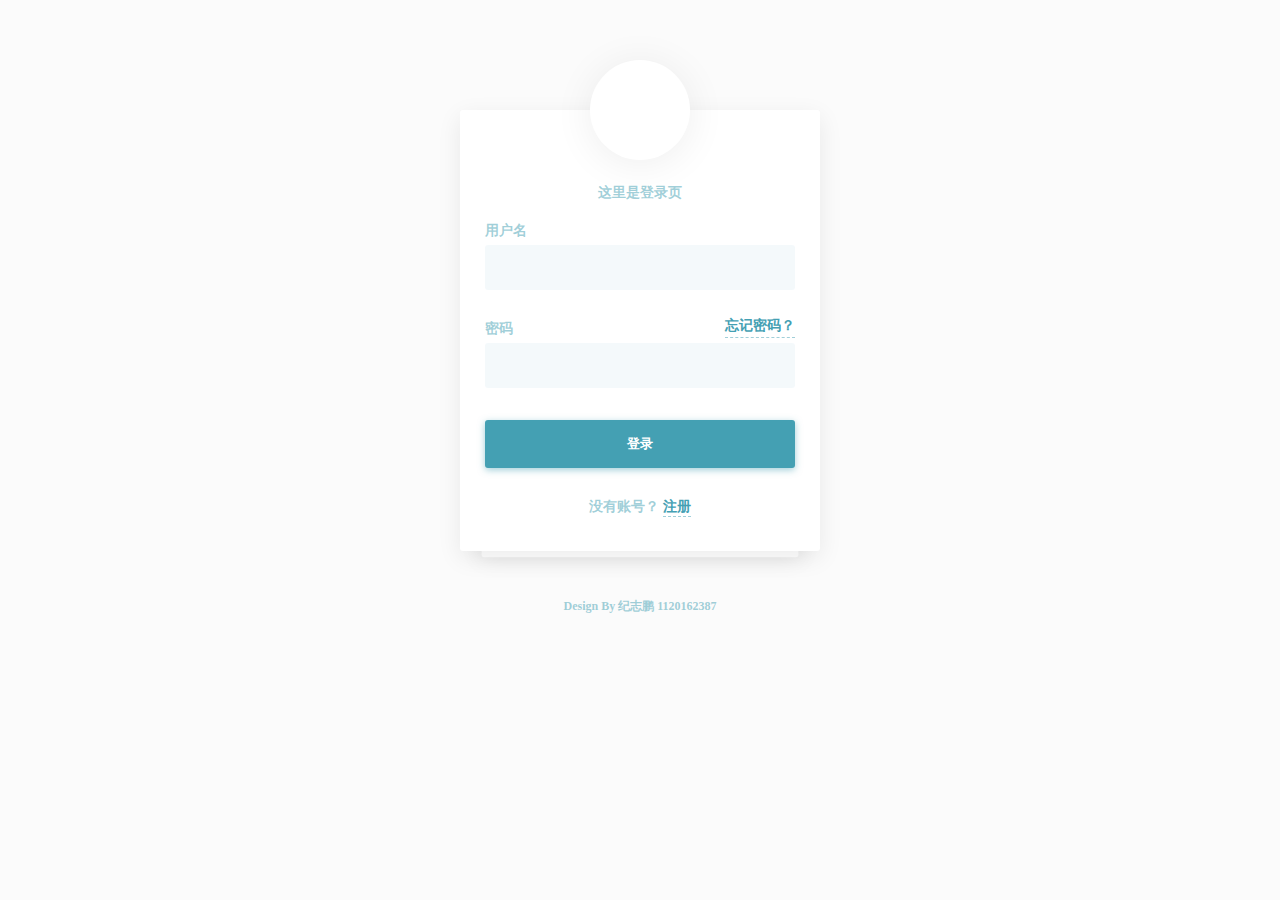
==== login.html @ bcf289a7 "Initial commit" ====
<!DOCTYPE html>
<html><head><meta http-equiv="Content-Type" content="text/html; charset=UTF-8">
	
	<meta name="viewport" content="width=device-width,initial-scale=1">
	<title>Login</title>
	<link rel="stylesheet" href="./css_files/auth.css">
</head>
<body>
<div class="adcenter"><script src="./css_files/ggad2_728x90.js"></script></div>
	<div class="lowin">
		<div class="lowin-brand">
			<img src="./image/Storm_Trooper.jpg" alt="logo">
		</div>
		<div class="lowin-wrapper" style="min-height: 457px;">
			<div class="lowin-box lowin-login">
				<div class="lowin-box-inner">
					<form action="./login.php">
						<p>这里是登录页</p>
						<div class="lowin-group">
							<label>用户名 <a href="./login.html#" class="login-back-link">返回登录？</a></label>
							<input type="text" autocomplete="username" name="username" class="lowin-input">
						</div>
						<div class="lowin-group password-group" style="height: 70px;">
							<label>密码 <a href="./login.html#" class="forgot-link">忘记密码？</a></label>
							<input type="password" name="password" autocomplete="current-password" class="lowin-input">
						</div>
						<button class="lowin-btn login-btn">
							登录
						</button>

						<div class="text-foot">
							没有账号？ <a href="http://demo.cssmoban.com/cssthemes5/twts_195_lowin/index.html" class="register-link">注册</a>
						</div>
					</form>
				</div>
			</div>

			<div class="lowin-box lowin-register lowin-flip">
				<div class="lowin-box-inner">
					<form>
						<p>这里是注册页</p>
						<div class="lowin-group">
							<label>名字</label>
							<input type="text" name="name" autocomplete="name" class="lowin-input">
						</div>
						<div class="lowin-group">
							<label>学号</label>
							<input type="text" autocomplete="number" name="number" class="lowin-input">
						</div>
						<div class="lowin-group">
							<label>年龄</label>
							<input type="number" name="age" autocomplete="0" min="0" max="100" class="lowin-input">
						</div>
						<div class="lowin-group">
							<label>账号</label>
							<input type="text" name="username" autocomplete="username" class="lowin-input">
						</div>
						<div class="lowin-group">
							<label>密码</label>
							<input type="password" name="password" autocomplete="current-password" class="lowin-input">
						</div>
						<div class="lowin-group">
							<label>性别</label>
							<select class="lowin-input">
  								<option value ="male">男</option>
  								<option value ="female">女</option>
								</select>
						</div>
						<div class="lowin-group">
							<label>选择你的身份类型</label>
							<select class="lowin-input">
  								<option value ="admin">管理员</option>
  								<option value ="user">普通用户</option>
								</select>
						</div>
						<button class="lowin-btn">
							注册
						</button>

						<div class="text-foot">
							已经有账号了？ <a href="http://demo.cssmoban.com/cssthemes5/twts_195_lowin/index.html" class="login-link">登录</a>
						</div>
					</form>
				</div>
			</div>
		</div>
	
		<footer class="lowin-footer">
			Design By 纪志鹏 1120162387 
		</footer>
	</div>

	<script src="./css_files/auth.js"></script>
	<script>
		Auth.init({
			login_url: '#login',
			forgot_url: '#forgot'
		});
	</script>

</body></html>
---- css_files/auth.css ----
body {
	margin: 0;
	background-color: #fbfbfb;
	text-align: center;
}

.lowin {
	/* variables */
	--color-primary: #44a0b3;
	--color-grey: rgba(68, 160, 179, .06);
	--color-dark: rgba(68, 160, 179, .5);
	--color-semidark: rgba(68, 160, 179, .5);

	text-align: center;
	margin: 60px 0 0 0;
	font-family: 'Segoe UI';
	font-size: 14px;
}

.lowin .lowin-wrapper {
	-webkit-transition: all 1s;
	-o-transition: all 1s;
	transition: all 1s;
	-webkit-perspective: 1000px;
	        perspective: 1000px;
	position: relative;
	height: 100%;
	width: 360px;
	margin: 0 auto;
}

.lowin.lowin-red {
	--color-primary: #ff6464;
	--color-grey: rgba(255, 100, 100, .06);
	--color-dark: rgba(255, 100, 100, .8);
	--color-semidark: rgba(255, 100, 100, .55);
}

.lowin.lowin-green {
	--color-primary: #D0EF84;
	--color-grey: rgba(208, 239, 132, .15);
	--color-dark: rgba(208, 239, 132, 1);
	--color-semidark: rgba(208, 239, 132, .6);
}

.lowin.lowin-purple {
	--color-primary: #6C567B;
	--color-grey: rgba(108, 86, 123, .08);
	--color-dark: rgba(108, 86, 123, .7);
	--color-semidark: rgba(108, 86, 123, .45);
}

.lowin.lowin-blue {
	--color-primary: #0081C6;
	--color-grey: rgba(0, 129, 198, .05);
	--color-dark: rgba(0, 129, 198, .7);
	--color-semidark: rgba(0, 129, 198, .45);
}

.lowin a {
	color: var(--color-primary);
	text-decoration: none;
	border-bottom: 1px dashed var(--color-semidark);
	margin-top: -3px;
	padding-bottom: 2px;
}

.lowin * {
	-webkit-box-sizing: border-box;
	        box-sizing: border-box;
}

.lowin .lowin-brand {
	overflow: hidden;
	width: 100px;
	height: 100px;
	margin: 0 auto -50px auto;
	border-radius: 50%;
	-webkit-box-shadow: 0 4px 40px rgba(0, 0, 0, .07);
	        box-shadow: 0 4px 40px rgba(0, 0, 0, .07);
	padding: 50px;
	background-color: #fff;
	z-index: 1;
	position: relative;
}

.lowin .lowin-brand img {
	width: 100%;
}

.lowin .lowin-box {
	width: 100%;
	position: absolute;
	left: 0;
}

.lowin .lowin-box-inner {
	background-color: #fff;
	-webkit-box-shadow: 0 7px 25px rgba(0, 0, 0, .08);
	        box-shadow: 0 7px 25px rgba(0, 0, 0, .08);
	padding: 60px 25px 25px 25px;
	text-align: left;
	border-radius: 3px;
}

.lowin .lowin-box::after {
	content: ' ';
	-webkit-box-shadow: 0 0 25px rgba(0, 0, 0, .1);
	        box-shadow: 0 0 25px rgba(0, 0, 0, .1);
	-webkit-transform: translate(0, -92.6%) scale(.88);
	    -ms-transform: translate(0, -92.6%) scale(.88);
	        transform: translate(0, -92.6%) scale(.88);
	border-radius: 3px;
	position: absolute;
	top: 100%;
	left: 0;
	width: 100%;
	height: 100%;
	background-color: #fff;
	z-index: -1;
}

.lowin .lowin-box.lowin-flip {
	-webkit-transform: rotate3d(0, 1, 0, -180deg);
	        transform: rotate3d(0, 1, 0, -180deg);
	display: none;
	opacity: 0;
}

.lowin .lowin-box p {
	color: var(--color-semidark);
	font-weight: 700;
	margin-bottom: 20px;
	text-align: center;
}

.lowin .lowin-box .lowin-group {
	margin-bottom: 30px;
}

.lowin .lowin-box label {
	margin-bottom: 5px;
	display: inline-block;
	width: 100%;
	color: var(--color-semidark);
	font-weight: 700;
}

.lowin .lowin-box label a {
	float: right;
}

.lowin .lowin-box .lowin-input {
	background-color: var(--color-grey);
	color: var(--color-dark);
	border: none;
	border-radius: 3px;
	padding: 15px 20px;
	width: 100%;
	outline: 0;
}

.lowin .lowin-box .lowin-btn { 
	display: inline-block;
	width: 100%;
	border: none;
	color: #fff;
	padding: 15px;
	border-radius: 3px;
	background-color: var(--color-primary);
	-webkit-box-shadow: 0 2px 7px var(--color-semidark);
	        box-shadow: 0 2px 7px var(--color-semidark);
	font-weight: 700;
	outline: 0;
	cursor: pointer;
	-webkit-transition: all .5s;
	-o-transition: all .5s;
	transition: all .5s;
}

.lowin .lowin-box .lowin-btn:active {
	-webkit-box-shadow: none;
	        box-shadow: none;
}

.lowin .lowin-box .lowin-btn:hover {
	opacity: .9;
}

.lowin .text-foot {
	text-align: center;
	padding: 10px;
	font-weight: 700;
	margin-top: 20px;
	color: var(--color-semidark);
}

.lowin .lowin-footer {
	text-align: center;
	margin: 30px 0;
	font-size: 12px;
	color: var(--color-semidark);
	font-weight: 700;
}

.lowin .login-back-link {
	-webkit-transition: all 1s;
	-o-transition: all 1s;
	transition: all 1s;
	display: none;
	opacity: 0;
}

/* animation */
.lowin .lowin-box.lowin-animated {
	-webkit-animation-name: LowinAnimated;
	        animation-name: LowinAnimated;
	-webkit-animation-duration: 1s;
	        animation-duration: 1s;
	-webkit-animation-fill-mode: forwards;
	        animation-fill-mode: forwards;
	-webkit-animation-timing-function: ease-in-out;
	        animation-timing-function: ease-in-out;
}

.lowin .lowin-box.lowin-animatedback {
	-webkit-animation-name: LowinAnimatedBack;
	        animation-name: LowinAnimatedBack;
	-webkit-animation-duration: 1s;
	        animation-duration: 1s;
	-webkit-animation-fill-mode: forwards;
	        animation-fill-mode: forwards;
	-webkit-animation-timing-function: ease-in-out;
	        animation-timing-function: ease-in-out;
}

.lowin .lowin-box.lowin-animated-flip {
	-webkit-animation-name: LowinAnimatedFlip;
	        animation-name: LowinAnimatedFlip;
	-webkit-animation-duration: 1s;
	        animation-duration: 1s;
	-webkit-animation-fill-mode: forwards;
	        animation-fill-mode: forwards;
	-webkit-animation-timing-function: ease-in-out;
	        animation-timing-function: ease-in-out;
}

.lowin .lowin-box.lowin-animated-flipback {
	-webkit-animation-name: LowinAnimatedFlipBack;
	        animation-name: LowinAnimatedFlipBack;
	-webkit-animation-duration: 1s;
	        animation-duration: 1s;
	-webkit-animation-fill-mode: forwards;
	        animation-fill-mode: forwards;
	-webkit-animation-timing-function: ease-in-out;
	        animation-timing-function: ease-in-out;
}

.lowin .lowin-brand.lowin-animated {
	-webkit-animation-name: LowinBrandAnimated;
	        animation-name: LowinBrandAnimated;
	-webkit-animation-duration: 1s;
	        animation-duration: 1s;
	-webkit-animation-fill-mode: forwards;
	        animation-fill-mode: forwards;
	-webkit-animation-timing-function: ease-in-out;
	        animation-timing-function: ease-in-out;
}

.lowin .lowin-group.password-group {
	-webkit-transition: all 1s;
	-o-transition: all 1s;
	transition: all 1s;
}

.lowin .lowin-group.password-group.lowin-animated {
	-webkit-animation-name: LowinPasswordAnimated;
	        animation-name: LowinPasswordAnimated;
	-webkit-animation-duration: 1s;
	        animation-duration: 1s;
	-webkit-animation-fill-mode: forwards;
	        animation-fill-mode: forwards;
	-webkit-animation-timing-function: ease-in-out;
	        animation-timing-function: ease-in-out;
	-webkit-transform-origin: 0 0;
	    -ms-transform-origin: 0 0;
	        transform-origin: 0 0;
}

.lowin .lowin-group.password-group.lowin-animated-back {
	-webkit-animation-name: LowinPasswordAnimatedBack;
	        animation-name: LowinPasswordAnimatedBack;
	-webkit-animation-duration: 1s;
	        animation-duration: 1s;
	-webkit-animation-fill-mode: forwards;
	        animation-fill-mode: forwards;
	-webkit-animation-timing-function: ease-in-out;
	        animation-timing-function: ease-in-out;
	-webkit-transform-origin: 0 0;
	    -ms-transform-origin: 0 0;
	        transform-origin: 0 0;
}

/* keyframes */
@-webkit-keyframes LowinAnimated {
	0% {
		-webkit-transform: rotate3d(0);
		        transform: rotate3d(0);
	}
	99% {
		opacity: 1;
	}
	100% {
		opacity: 0;
		-webkit-transform: rotate3d(0, 1, 0, 180deg);
		        transform: rotate3d(0, 1, 0, 180deg);
	}
}
@keyframes LowinAnimated {
	0% {
		-webkit-transform: rotate3d(0);
		        transform: rotate3d(0);
	}
	99% {
		opacity: 1;
	}
	100% {
		opacity: 0;
		-webkit-transform: rotate3d(0, 1, 0, 180deg);
		        transform: rotate3d(0, 1, 0, 180deg);
	}
}

@-webkit-keyframes LowinAnimatedBack {
	0% {
		opacity: 0;
		-webkit-transform: rotate3d(0, 1, 0, 180deg);
		        transform: rotate3d(0, 1, 0, 180deg);
	}
	99% {
		opacity: 1;
	}
	100% {
		opacity: 1;
		-webkit-transform: rotate3d(0);
		        transform: rotate3d(0);
	}
}

@keyframes LowinAnimatedBack {
	0% {
		opacity: 0;
		-webkit-transform: rotate3d(0, 1, 0, 180deg);
		        transform: rotate3d(0, 1, 0, 180deg);
	}
	99% {
		opacity: 1;
	}
	100% {
		opacity: 1;
		-webkit-transform: rotate3d(0);
		        transform: rotate3d(0);
	}
}

@-webkit-keyframes LowinAnimatedFlip {
	0% {
		-webkit-transform: rotate3d(0, 1, 0, -180deg);
		        transform: rotate3d(0, 1, 0, -180deg);
		opacity: 0;
	}
	99% {
		opacity: 1;
	}
	100% {
		opacity: 1;
		-webkit-transform: rotate3d(0, 0, 0, 180deg);
		        transform: rotate3d(0, 0, 0, 180deg);
	}
}

@keyframes LowinAnimatedFlip {
	0% {
		-webkit-transform: rotate3d(0, 1, 0, -180deg);
		        transform: rotate3d(0, 1, 0, -180deg);
		opacity: 0;
	}
	99% {
		opacity: 1;
	}
	100% {
		opacity: 1;
		-webkit-transform: rotate3d(0, 0, 0, 180deg);
		        transform: rotate3d(0, 0, 0, 180deg);
	}
}

@-webkit-keyframes LowinAnimatedFlipBack {
	0% {
		opacity: 1;
		-webkit-transform: rotate3d(0, 0, 0, 180deg);
		        transform: rotate3d(0, 0, 0, 180deg);
	}
	95% {
		opacity: 0;
	}
	100% {
		-webkit-transform: rotate3d(0, 1, 0, -180deg);
		        transform: rotate3d(0, 1, 0, -180deg);
		opacity: 0;
	}
}

@keyframes LowinAnimatedFlipBack {
	0% {
		opacity: 1;
		-webkit-transform: rotate3d(0, 0, 0, 180deg);
		        transform: rotate3d(0, 0, 0, 180deg);
	}
	95% {
		opacity: 0;
	}
	100% {
		-webkit-transform: rotate3d(0, 1, 0, -180deg);
		        transform: rotate3d(0, 1, 0, -180deg);
		opacity: 0;
	}
}

@-webkit-keyframes LowinBrandAnimated {
	0% {
		-webkit-transform: translate(0, 0);
		        transform: translate(0, 0);
	}
	50% {
		-webkit-transform: translate(0, -120px);
		        transform: translate(0, -120px);
	}
	100% {
		-webkit-transform: translate(0, 0);
		        transform: translate(0, 0);
	}
}

@keyframes LowinBrandAnimated {
	0% {
		-webkit-transform: translate(0, 0);
		        transform: translate(0, 0);
	}
	50% {
		-webkit-transform: translate(0, -120px);
		        transform: translate(0, -120px);
	}
	100% {
		-webkit-transform: translate(0, 0);
		        transform: translate(0, 0);
	}
}

@-webkit-keyframes LowinPasswordAnimated {
	0% {
		-webkit-transform: rotate3d(0, 0, 0, 0);
		        transform: rotate3d(0, 0, 0, 0);
	}
	30% {
		opacity: 1;
	}
	60% {
		opacity: 0;
	}
	100% {
		opacity: 0;
		-webkit-transform: rotate3d(1, 0, 0, -180deg);
		        transform: rotate3d(1, 0, 0, -180deg);
		z-index: -1;
	}
}

@keyframes LowinPasswordAnimated {
	0% {
		-webkit-transform: rotate3d(0, 0, 0, 0);
		        transform: rotate3d(0, 0, 0, 0);
	}
	30% {
		opacity: 1;
	}
	60% {
		opacity: 0;
	}
	100% {
		opacity: 0;
		-webkit-transform: rotate3d(1, 0, 0, -180deg);
		        transform: rotate3d(1, 0, 0, -180deg);
		z-index: -1;
	}
}

@-webkit-keyframes LowinPasswordAnimatedBack {
	0% {
		opacity: 0;
		-webkit-transform: rotate3d(1, 0, 0, -180deg);
		        transform: rotate3d(1, 0, 0, -180deg);
	}
	40% {
		opacity: 0;
	}
	60% {
		opacity: 1;
	}
	100% {
		-webkit-transform: rotate3d(0, 0, 0, 0);
		        transform: rotate3d(0, 0, 0, 0);
	}
}

@keyframes LowinPasswordAnimatedBack {
	0% {
		opacity: 0;
		-webkit-transform: rotate3d(1, 0, 0, -180deg);
		        transform: rotate3d(1, 0, 0, -180deg);
	}
	40% {
		opacity: 0;
	}
	60% {
		opacity: 1;
	}
	100% {
		-webkit-transform: rotate3d(0, 0, 0, 0);
		        transform: rotate3d(0, 0, 0, 0);
	}
}

@media screen and (max-width: 320px) {
	.lowin .lowin-wrapper {
		width: 100%;
	}
	.lowin .lowin-box {
		padding: 0 10px;
	}
}
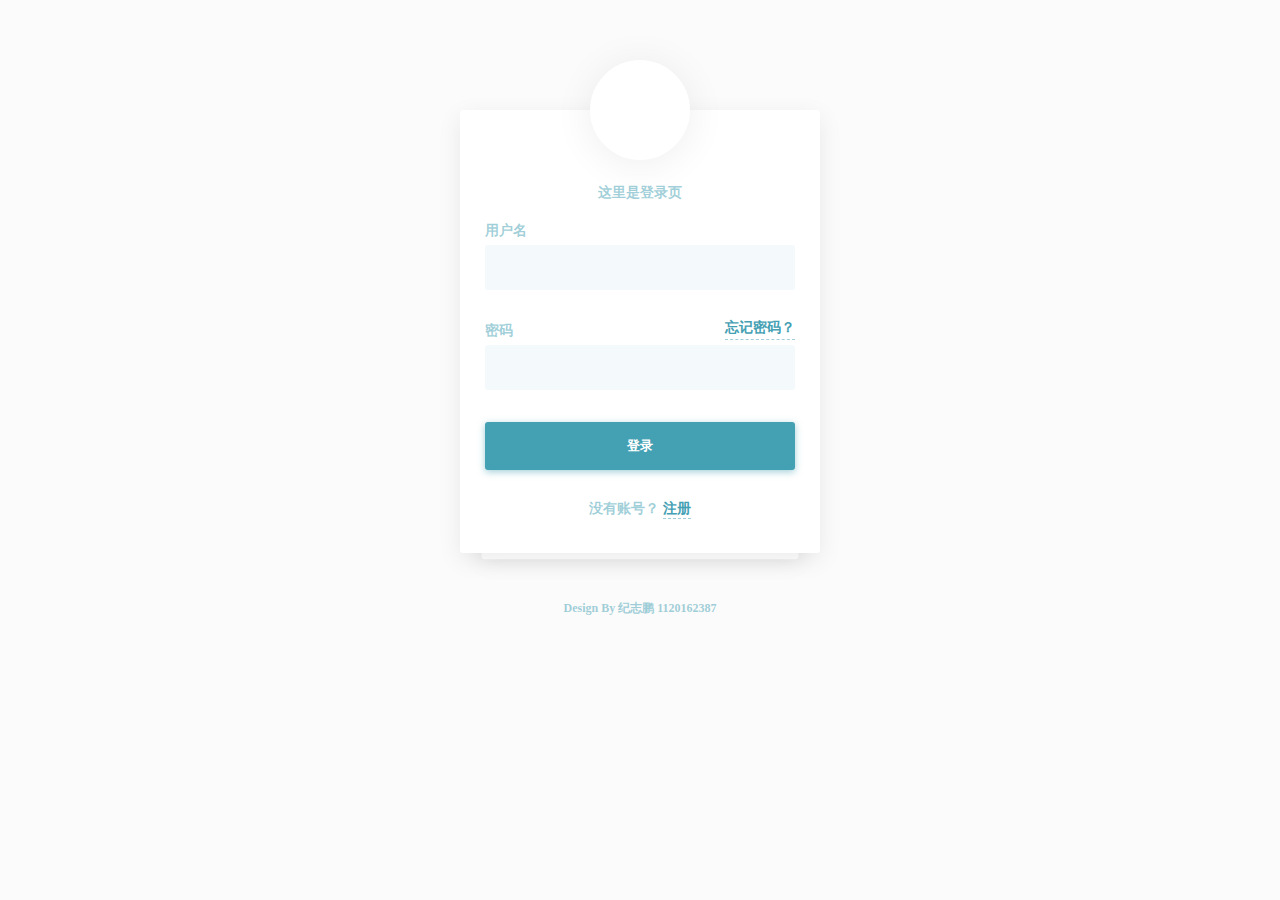
==== commit 478fda31: "Update login.html" ====
--- a/login.html
+++ b/login.html
@@ -17,7 +17,7 @@
 				<div class="lowin-box-inner">
 					<form action="./login.php">
 						<p>这里是登录页</p>
-						<div class="lowin-group">
+						<div class="lowin-group" style="height: 70px;">
 							<label>用户名 <a href="./login.html#" class="login-back-link">返回登录？</a></label>
 							<input type="text" autocomplete="username" name="username" class="lowin-input">
 						</div>
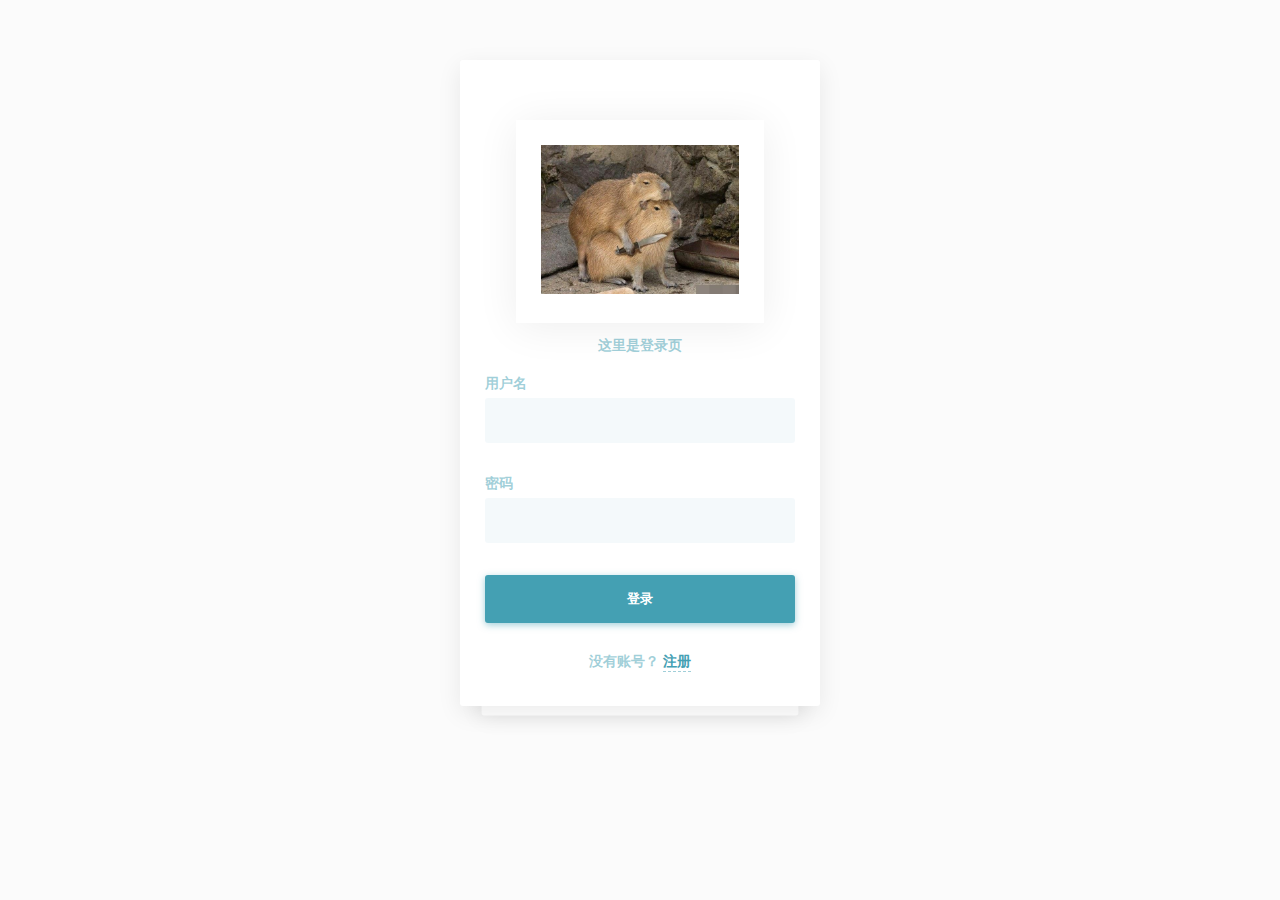
==== commit be661027: "success" ====
--- a/login.html
+++ b/login.html
@@ -7,96 +7,37 @@
 	<link rel="stylesheet" href="./css_files/auth.css">
 </head>
 <body>
-<div class="adcenter"><script src="./css_files/ggad2_728x90.js"></script></div>
+
 	<div class="lowin">
-		<div class="lowin-brand">
-			<img src="./image/Storm_Trooper.jpg" alt="logo">
-		</div>
 		<div class="lowin-wrapper" style="min-height: 457px;">
-			<div class="lowin-box lowin-login">
+			<div class="lowin-box">
 				<div class="lowin-box-inner">
-					<form action="./login.php">
+					<form action="./login.php" method="POST">
+						<div class="lowin-brand">
+								<img src="./image/mouse.jpg" alt="logo">
+						</div>
 						<p>这里是登录页</p>
 						<div class="lowin-group" style="height: 70px;">
-							<label>用户名 <a href="./login.html#" class="login-back-link">返回登录？</a></label>
+							<label>用户名 </label>
 							<input type="text" autocomplete="username" name="username" class="lowin-input">
 						</div>
 						<div class="lowin-group password-group" style="height: 70px;">
-							<label>密码 <a href="./login.html#" class="forgot-link">忘记密码？</a></label>
+							<label>密码</label>
 							<input type="password" name="password" autocomplete="current-password" class="lowin-input">
 						</div>
-						<button class="lowin-btn login-btn">
+						<button class="lowin-btn">
 							登录
 						</button>
 
 						<div class="text-foot">
-							没有账号？ <a href="http://demo.cssmoban.com/cssthemes5/twts_195_lowin/index.html" class="register-link">注册</a>
+							没有账号？ <a href="./register.html" class="register-link">注册</a>
 						</div>
 					</form>
 				</div>
 			</div>
-
-			<div class="lowin-box lowin-register lowin-flip">
-				<div class="lowin-box-inner">
-					<form>
-						<p>这里是注册页</p>
-						<div class="lowin-group">
-							<label>名字</label>
-							<input type="text" name="name" autocomplete="name" class="lowin-input">
-						</div>
-						<div class="lowin-group">
-							<label>学号</label>
-							<input type="text" autocomplete="number" name="number" class="lowin-input">
-						</div>
-						<div class="lowin-group">
-							<label>年龄</label>
-							<input type="number" name="age" autocomplete="0" min="0" max="100" class="lowin-input">
-						</div>
-						<div class="lowin-group">
-							<label>账号</label>
-							<input type="text" name="username" autocomplete="username" class="lowin-input">
-						</div>
-						<div class="lowin-group">
-							<label>密码</label>
-							<input type="password" name="password" autocomplete="current-password" class="lowin-input">
-						</div>
-						<div class="lowin-group">
-							<label>性别</label>
-							<select class="lowin-input">
-  								<option value ="male">男</option>
-  								<option value ="female">女</option>
-								</select>
-						</div>
-						<div class="lowin-group">
-							<label>选择你的身份类型</label>
-							<select class="lowin-input">
-  								<option value ="admin">管理员</option>
-  								<option value ="user">普通用户</option>
-								</select>
-						</div>
-						<button class="lowin-btn">
-							注册
-						</button>
-
-						<div class="text-foot">
-							已经有账号了？ <a href="http://demo.cssmoban.com/cssthemes5/twts_195_lowin/index.html" class="login-link">登录</a>
-						</div>
-					</form>
-				</div>
-			</div>
-		</div>
 	
 		<footer class="lowin-footer">
 			Design By 纪志鹏 1120162387 
 		</footer>
 	</div>
-
-	<script src="./css_files/auth.js"></script>
-	<script>
-		Auth.init({
-			login_url: '#login',
-			forgot_url: '#forgot'
-		});
-	</script>
-
 </body></html>--- a/css_files/auth.css
+++ b/css_files/auth.css
@@ -72,13 +72,12 @@
 
 .lowin .lowin-brand {
 	overflow: hidden;
-	width: 100px;
-	height: 100px;
-	margin: 0 auto -50px auto;
-	border-radius: 50%;
+	width: 80%;
+	height: 80%;
+	margin: 0 auto 0 auto;
 	-webkit-box-shadow: 0 4px 40px rgba(0, 0, 0, .07);
 	        box-shadow: 0 4px 40px rgba(0, 0, 0, .07);
-	padding: 50px;
+	padding: 25px;
 	background-color: #fff;
 	z-index: 1;
 	position: relative;
